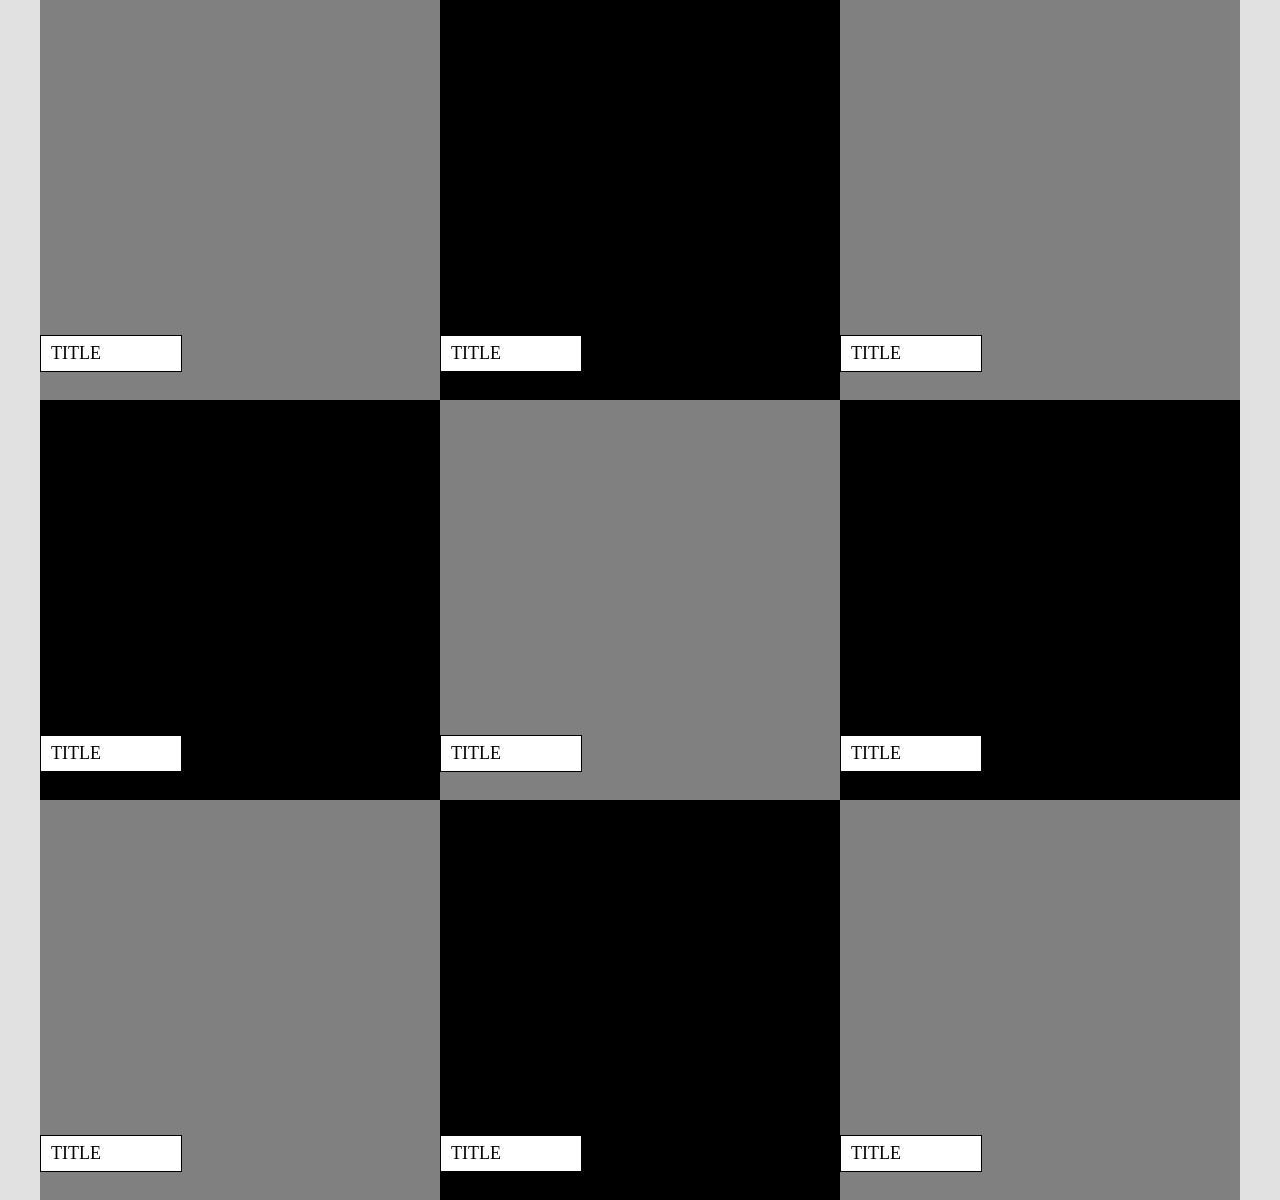
==== gallery.htm @ 7e1781cd "Fix issue of css and single image animation" ====
﻿<!DOCTYPE HTML PUBLIC "-//W3C//DTD XHTML 1.0 Transitional//EN" "http://www.w3.org/TR/xhtml1/DTD/xhtml1-transitional.dtd">

<html xmlns="http://www.w3.org/1999/xhtml">
<head>
    <title>CSS Menu</title>

    <style type="text/css">

        html {
            height: 100%;
            margin: 0px;
            padding: 0px;
        }

        body {
            height: 100%;
            margin: 0px;
            padding: 0px;
        }

        .container {
            min-height: 100%;
            width: 100%;
            background-color: #e2e1e1;
            display: inline-block;
        }

        .image-gallery-container {
            position: relative;
            top: 0px;
            margin: auto;
            width: 1200px;
            height: 100%;
        }
        
         .image-container {
            width: 400px;
            height: 400px;
            float: left;
            list-style-type: none;
            cursor: pointer;
        }

        .image-container.even {
            background-color: black;
        }

        .image-container.odd {
            background-color: gray;
        }

        .image-text-container {
            position: relative;
            top: 335px;
            left: 0px;
            height: 35px;
            width: 140px;
            border: 1px solid black;
            background-color: white;
            
        }

        .image-text-text {
            font-size: 18px;
            padding-left: 10px;
            line-height: 34px;
        }


        .big-image-container {
            height: 0px;
            width: 990px;
            background-color: blue;
            margin-top: 5px;
            margin-bottom: 5px;
            position: relative;
            float: left;
            left: 105px;
        }

        .big-image-container.no-display {
            display: none;
        }
    </style>
    <script src="vendor/jquery.min.js"></script>
    <script src="scripts.js"></script>
</head>
<body>
    <div id="container" class="container">
        <div id="image-gallery-container" class="image-gallery-container">
            <div id="image-gallery-container-ul" class="image-gallery-container-ul">
                <div id="image-container-0" class="image-container-0 image-container odd">
                    <div id="image-text-container-0" class="image-text-container-0 image-text-container">
                        <div id="image-text-text-0" class="image-text-text-0 image-text-text">TITLE</div>
                    </div>
                </div>
                <div id="image-container-1" class="image-container-1 image-container even">
                    <div id="image-text-container-1" class="image-text-container-1 image-text-container">
                        <div id="image-text-text-1" class="image-text-text-1 image-text-text">TITLE</div>
                    </div>
                </div>
                <div id="image-container-2" class="image-container-2 image-container odd">
                    <div id="image-text-container-2" class="image-text-container-2 image-text-container">
                        <div id="image-text-text-2" class="image-text-text-2 image-text-text">TITLE</div>
                    </div>
                </div>
                <div id="image-container-3" class="image-container-3 image-container even">
                    <div id="image-text-container-3" class="image-text-container-3 image-text-container">
                        <div id="image-text-text-3" class="image-text-text-3 image-text-text">TITLE</div>
                    </div>
                </div>
                <div id="image-container-4" class="image-container-4 image-container odd">
                    <div id="image-text-container-4" class="image-text-container-4 image-text-container">
                        <div id="image-text-text-4" class="image-text-text-4 image-text-text">TITLE</div>
                    </div>
                </div>
                <div id="image-container-5" class="image-container-5 image-container even">
                    <div id="image-text-container-5" class="image-text-container-5 image-text-container">
                        <div id="image-text-text-5" class="image-text-text-5 image-text-text">TITLE</div>
                    </div>
                </div>
                <div id="image-container-6" class="image-container-6 image-container odd">
                    <div id="image-text-container-6" class="image-text-container-6 image-text-container">
                        <div id="image-text-text-6" class="image-text-text-6 image-text-text">TITLE</div>
                    </div>
                </div>
                <div id="image-container-7" class="image-container-7 image-container even">
                    <div id="image-text-container-7" class="image-text-container-7 image-text-container">
                        <div id="image-text-text-7" class="image-text-text-7 image-text-text">TITLE</div>
                    </div>
                </div>
                <div id="image-container-8" class="image-container-8 image-container odd">
                    <div id="image-text-container-8" class="image-text-container-8 image-text-container">
                        <div id="image-text-text-8" class="image-text-text-8 image-text-text">TITLE</div>
                    </div>
                </div>
            </div>
        </div>
        
    </div>
    
</body>
</html>
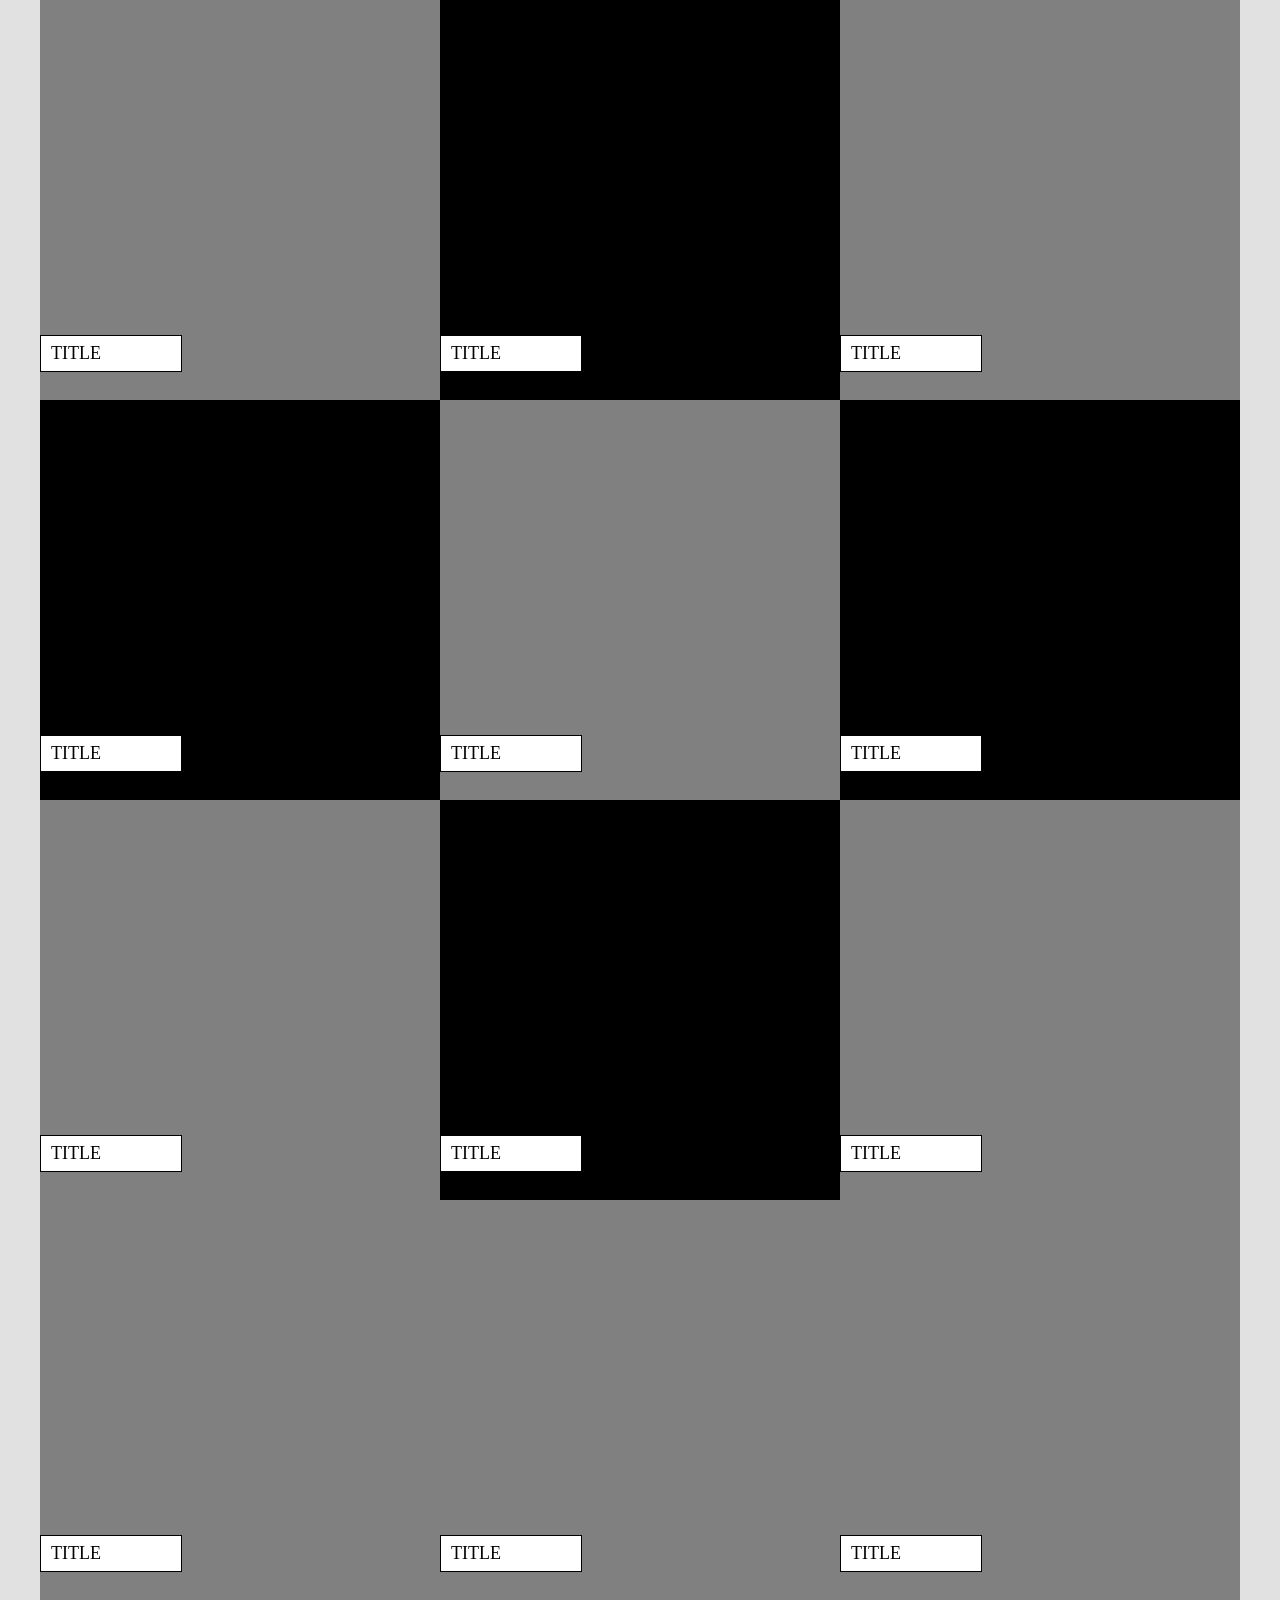
==== commit 1f4f79c9: "Add more images" ====
--- a/gallery.htm
+++ b/gallery.htm
@@ -3,85 +3,7 @@
 <html xmlns="http://www.w3.org/1999/xhtml">
 <head>
     <title>CSS Menu</title>
-
-    <style type="text/css">
-
-        html {
-            height: 100%;
-            margin: 0px;
-            padding: 0px;
-        }
-
-        body {
-            height: 100%;
-            margin: 0px;
-            padding: 0px;
-        }
-
-        .container {
-            min-height: 100%;
-            width: 100%;
-            background-color: #e2e1e1;
-            display: inline-block;
-        }
-
-        .image-gallery-container {
-            position: relative;
-            top: 0px;
-            margin: auto;
-            width: 1200px;
-            height: 100%;
-        }
-        
-         .image-container {
-            width: 400px;
-            height: 400px;
-            float: left;
-            list-style-type: none;
-            cursor: pointer;
-        }
-
-        .image-container.even {
-            background-color: black;
-        }
-
-        .image-container.odd {
-            background-color: gray;
-        }
-
-        .image-text-container {
-            position: relative;
-            top: 335px;
-            left: 0px;
-            height: 35px;
-            width: 140px;
-            border: 1px solid black;
-            background-color: white;
-            
-        }
-
-        .image-text-text {
-            font-size: 18px;
-            padding-left: 10px;
-            line-height: 34px;
-        }
-
-
-        .big-image-container {
-            height: 0px;
-            width: 990px;
-            background-color: blue;
-            margin-top: 5px;
-            margin-bottom: 5px;
-            position: relative;
-            float: left;
-            left: 105px;
-        }
-
-        .big-image-container.no-display {
-            display: none;
-        }
-    </style>
+    <link rel="Stylesheet" href="styles.css" />
     <script src="vendor/jquery.min.js"></script>
     <script src="scripts.js"></script>
 </head>
@@ -134,6 +56,21 @@
                         <div id="image-text-text-8" class="image-text-text-8 image-text-text">TITLE</div>
                     </div>
                 </div>
+                <div id="image-container-9" class="image-container-9 image-container odd">
+                    <div id="image-text-container-9" class="image-text-container-9 image-text-container">
+                        <div id="image-text-text-9" class="image-text-text-9 image-text-text">TITLE</div>
+                    </div>
+                </div>
+                <div id="image-container-10" class="image-container-10 image-container odd">
+                    <div id="image-text-container-10" class="image-text-container-10 image-text-container">
+                        <div id="image-text-text-10" class="image-text-text-10 image-text-text">TITLE</div>
+                    </div>
+                </div>
+                <div id="image-container-11" class="image-container-11 image-container odd">
+                    <div id="image-text-container-11" class="image-text-container-11 image-text-container">
+                        <div id="image-text-text-11" class="image-text-text-11 image-text-text">TITLE</div>
+                    </div>
+                </div>
             </div>
         </div>
         
--- a/styles.css
+++ b/styles.css
@@ -0,0 +1,204 @@
+html {
+            height: 100%;
+            margin: 0px;
+            padding: 0px;
+        }
+
+        body {
+            height: 100%;
+            margin: 0px;
+            padding: 0px;
+        }
+
+        .container {
+            min-height: 100%;
+            width: 100%;
+            background-color: #e2e1e1;
+            display: inline-block;
+        }
+
+        .image-gallery-container {
+            position: relative;
+            top: 0px;
+            margin: auto;
+            width: 1200px;
+            height: 100%;
+        }
+        
+         .image-container {
+            width: 400px;
+            height: 400px;
+            float: left;
+            list-style-type: none;
+            cursor: pointer;
+        }
+
+        .image-container.even {
+            background-color: black;
+        }
+
+        .image-container.odd {
+            background-color: gray;
+        }
+
+        .image-text-container {
+            position: relative;
+            top: 335px;
+            left: 0px;
+            height: 35px;
+            width: 140px;
+            border: 1px solid black;
+            background-color: white;
+            
+        }
+
+        .image-text-text {
+            font-size: 18px;
+            padding-left: 10px;
+            line-height: 34px;
+        }
+
+
+        .big-image-container {
+            height: 0px;
+            width: 990px;
+            margin-top: 5px;
+            margin-bottom: 5px;
+            position: relative;
+            float: left;
+            left: 105px;
+        }
+
+        .big-image-container.no-display {
+            display: none;
+        }
+
+        .big-image-header {
+            position: relative;
+            top: 0px;
+            left: 0px;
+            height: 525px;
+        }
+
+        .big-image-header.color-0 {
+            background-color: black;
+        }
+
+        .big-image-header.color-1 {
+            background-color: yellow;
+        }
+
+        .big-image-header.color-2 {
+            background-color: lime;
+        }
+
+        .big-image-header.color-3 {
+            background-color: blue;
+        }
+
+        .big-image-title {
+            color: White;
+            font-size: 29px;
+            position: absolute;
+            bottom: 80px;
+            margin-left: 20px;
+        }
+
+        .big-image-sub-heading {
+            color: White;
+            font-size: 45px;
+            position: absolute;
+            bottom: 35px;
+            margin-left: 20px;
+        }
+
+        .big-image-footer {
+            position: relative;
+            top: 0px;
+            left: 0px;
+            height: 125px;
+            background-color: white;
+        }
+
+        .big-image-footer-text-container {
+            width: 510px;
+            float: left;
+        }
+
+        .big-image-footer-text-0,
+        .big-image-footer-text-1,
+        .big-image-footer-text-2,
+        .big-image-footer-text-3 {
+            font-size: 14px;
+            color: black;
+            padding-left: 18px;
+            padding-right: 10px;
+            padding-top: 10px;
+        }
+
+        .big-image-footer-thumbnail-0,
+        .big-image-footer-thumbnail-1,
+        .big-image-footer-thumbnail-2,
+        .big-image-footer-thumbnail-3 {
+            font-size: 25px;
+            color: white;
+            float: left;
+            text-align: center;
+            width: 100px;
+            height: 100px;
+            margin-right: 20px;
+            margin-top: 13px;
+            margin-bottom: 12px;
+            line-height: 100px;
+            cursor: pointer;
+        }
+
+        .big-image-footer-thumbnail-0 {
+            background-color: Black;
+        }
+
+        .big-image-footer-thumbnail-1 {
+            background-color: yellow;
+        }
+
+        .big-image-footer-thumbnail-2 {
+            background-color: lime;
+        }
+
+        .big-image-footer-thumbnail-3 {
+            background-color: blue;
+        }
+
+        .big-image-footer-thumbnail-container {
+            width: 480px;
+            float: left;
+        }
+
+        .big-image-close-button {
+            position: absolute;
+            top: 0px;
+            right: 0px;
+            width: 32px;
+            height: 32px;
+            background-image: url("icon-close.gif");
+            cursor: pointer;
+        }
+
+        .arrow-container {
+            position: absolute;
+            width: 0;
+            top: -5px;
+            left: 110px;
+            height: 0;
+            border-left: 15px solid transparent;
+            border-right: 15px solid transparent;
+            border-bottom: 5px solid black;
+        }
+
+        .arrow-container.left-1 {
+            left: 480px;
+        }
+
+        .arrow-container.left-2 {
+            left: 820px;
+        }
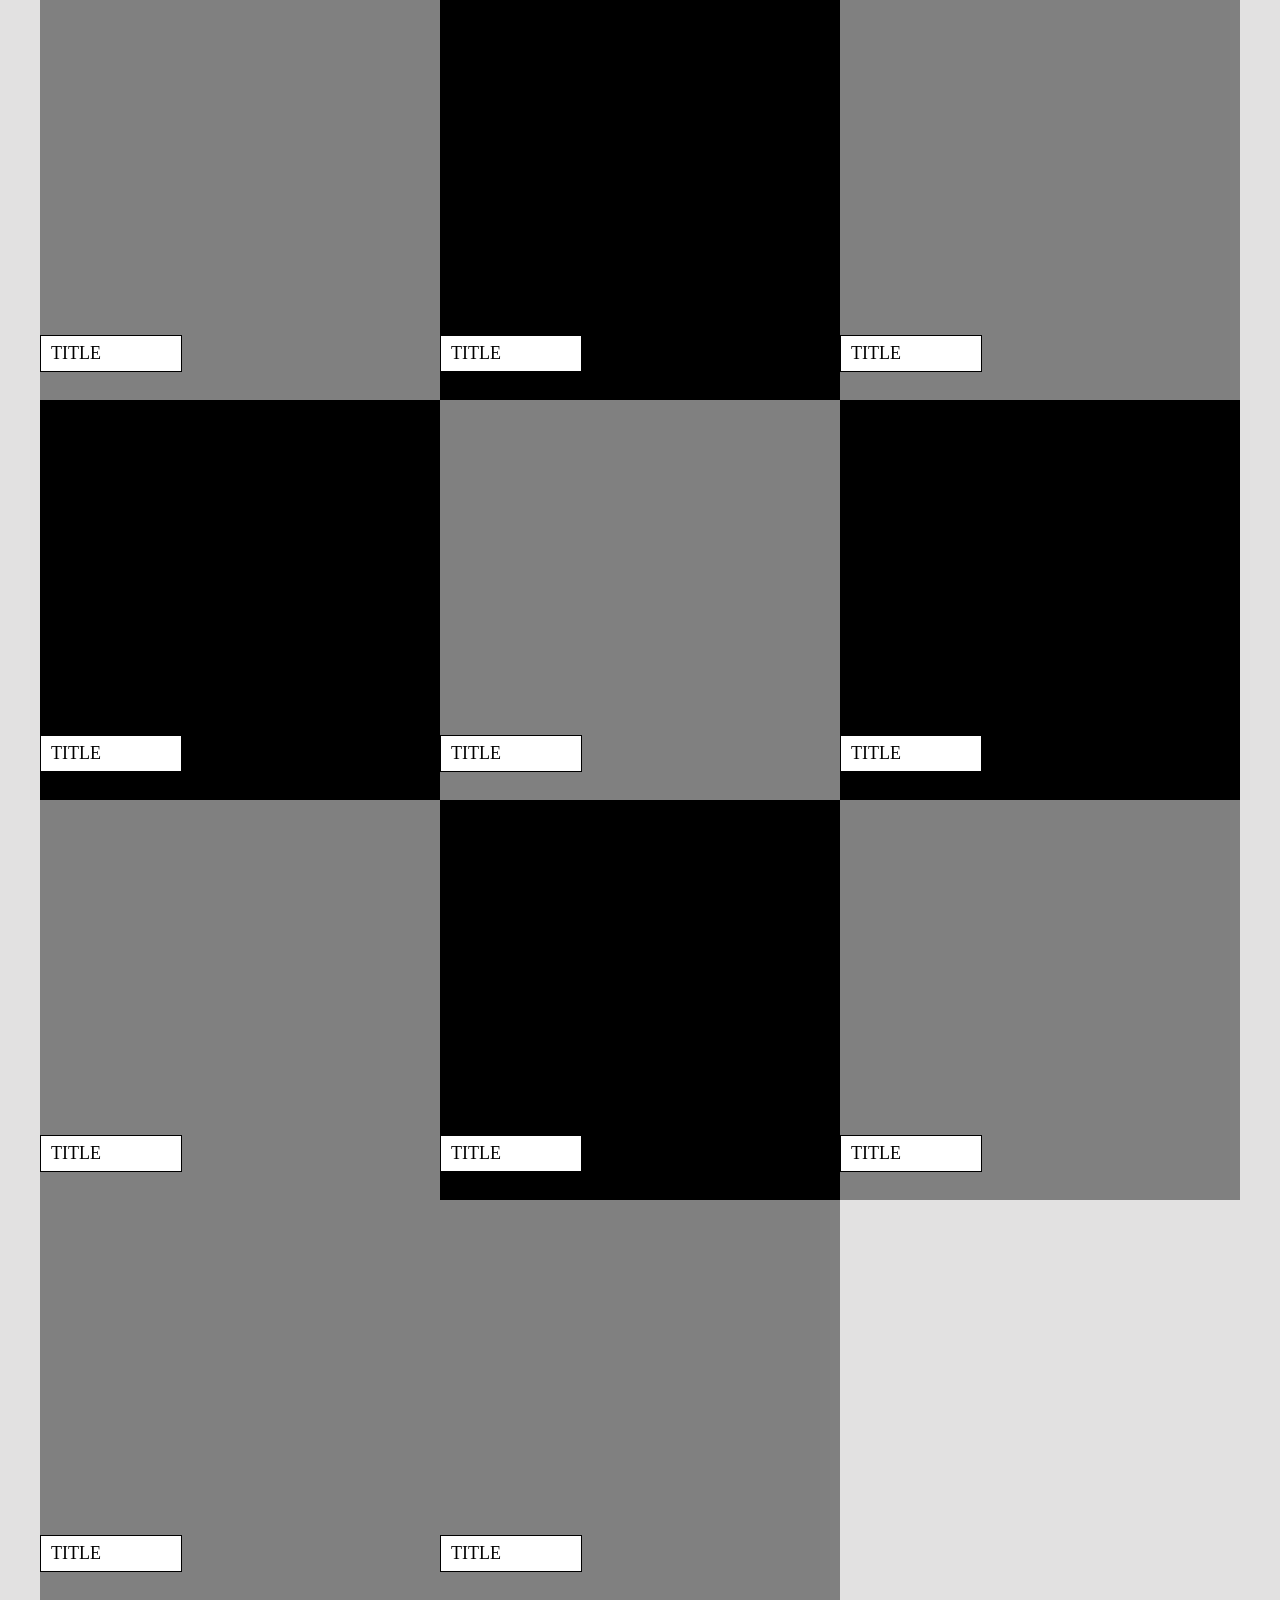
==== commit 3a19578c: "Fix issue of image to append after" ====
--- a/gallery.htm
+++ b/gallery.htm
@@ -66,11 +66,7 @@
                         <div id="image-text-text-10" class="image-text-text-10 image-text-text">TITLE</div>
                     </div>
                 </div>
-                <div id="image-container-11" class="image-container-11 image-container odd">
-                    <div id="image-text-container-11" class="image-text-container-11 image-text-container">
-                        <div id="image-text-text-11" class="image-text-text-11 image-text-text">TITLE</div>
-                    </div>
-                </div>
+                
             </div>
         </div>
         
